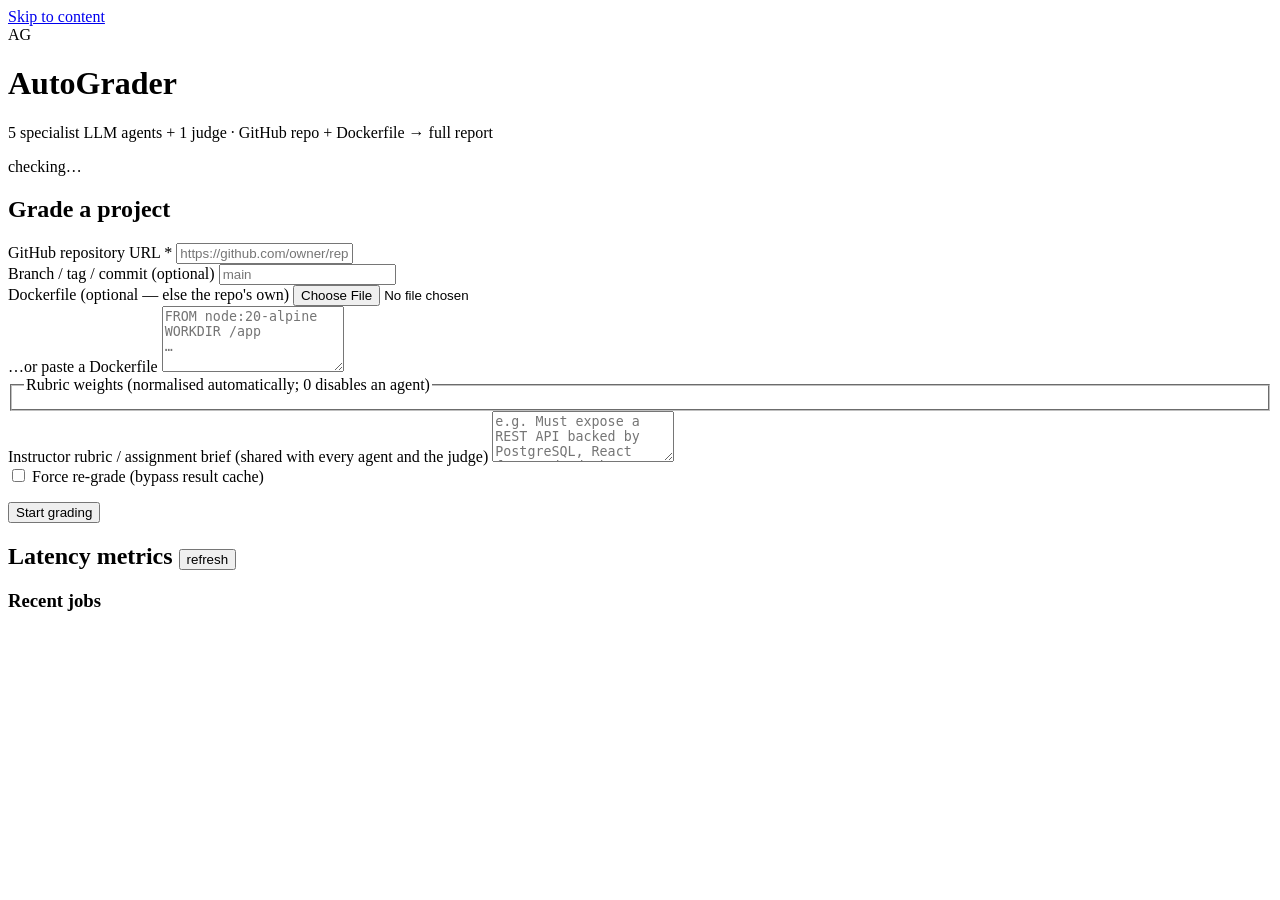
==== web/index.html @ 908005b5 "AutoGrader: multi-agent (5 specialists + judge) grader for full-stack GitHub projects FastAPI + SSE " ====
<!doctype html>
<html lang="en">
<head>
  <meta charset="utf-8" />
  <meta name="viewport" content="width=device-width, initial-scale=1" />
  <title>AutoGrader — multi-agent grading for full-stack projects</title>
  <link rel="stylesheet" href="/styles.css" />
</head>
<body>
  <a class="skip" href="#main">Skip to content</a>
  <header class="top">
    <div class="brand">
      <span class="logo" aria-hidden="true">AG</span>
      <div>
        <h1>AutoGrader</h1>
        <p class="tag">5 specialist LLM agents + 1 judge · GitHub repo + Dockerfile → full report</p>
      </div>
    </div>
    <div id="health" class="health" role="status" aria-live="polite">checking…</div>
  </header>

  <main id="main">
    <section class="panel" aria-labelledby="submit-h">
      <h2 id="submit-h">Grade a project</h2>
      <form id="grade-form" novalidate>
        <div class="row">
          <label for="repo_url">GitHub repository URL <span aria-hidden="true">*</span></label>
          <input id="repo_url" name="repo_url" type="url" required placeholder="https://github.com/owner/repo"
                 pattern="https://github\.com/[A-Za-z0-9-]+/[A-Za-z0-9._-]+/?" autocomplete="url" />
        </div>
        <div class="grid2">
          <div class="row">
            <label for="ref">Branch / tag / commit <span class="hint">(optional)</span></label>
            <input id="ref" name="ref" type="text" placeholder="main" />
          </div>
          <div class="row">
            <label for="dockerfile_file">Dockerfile <span class="hint">(optional — else the repo's own)</span></label>
            <input id="dockerfile_file" type="file" />
          </div>
        </div>
        <div class="row">
          <label for="dockerfile_text">…or paste a Dockerfile</label>
          <textarea id="dockerfile_text" rows="4" spellcheck="false" placeholder="FROM node:20-alpine&#10;WORKDIR /app&#10;…"></textarea>
        </div>

        <fieldset>
          <legend>Rubric weights <span class="hint">(normalised automatically; 0 disables an agent)</span></legend>
          <div class="weights" id="weights"></div>
        </fieldset>

        <div class="row">
          <label for="rubric_notes">Instructor rubric / assignment brief <span class="hint">(shared with every agent and the judge)</span></label>
          <textarea id="rubric_notes" rows="3" placeholder="e.g. Must expose a REST API backed by PostgreSQL, React frontend, docker-compose with nginx."></textarea>
        </div>
        <div class="grid2">
          <label class="check"><input id="force" type="checkbox" /> Force re-grade (bypass result cache)</label>
          <div class="row" id="token-row" hidden>
            <label for="token">API token</label>
            <input id="token" type="password" autocomplete="off" />
          </div>
        </div>
        <p id="form-error" class="error" role="alert"></p>
        <button id="submit" type="submit">Start grading</button>
      </form>
    </section>

    <section class="panel" id="live" aria-labelledby="live-h" hidden>
      <h2 id="live-h">Live pipeline <span id="job-id" class="mono"></span></h2>
      <p id="live-status" role="status" aria-live="polite"></p>
      <div class="dag" id="dag" aria-label="Pipeline stages"></div>
      <h3>Waterfall</h3>
      <div id="waterfall" class="waterfall" role="img" aria-label="Live stage timeline"></div>
    </section>

    <section class="panel" id="result" aria-labelledby="result-h" hidden>
      <h2 id="result-h">Result</h2>
      <div class="result-head">
        <div id="score" class="score" role="img"></div>
        <div>
          <p id="result-summary"></p>
          <p class="links">
            <a id="link-html" target="_blank" rel="noopener">Open HTML report</a> ·
            <a id="link-md">Download Markdown</a> ·
            <a id="link-json" target="_blank" rel="noopener">JSON</a>
          </p>
        </div>
      </div>
      <iframe id="report-frame" title="Full grading report"></iframe>
    </section>

    <section class="panel" aria-labelledby="metrics-h">
      <h2 id="metrics-h">Latency metrics <button id="refresh-metrics" class="ghost" type="button">refresh</button></h2>
      <div id="metrics"></div>
      <h3>Recent jobs</h3>
      <div id="jobs"></div>
    </section>
  </main>
  <script src="/app.js" type="module"></script>
</body>
</html>
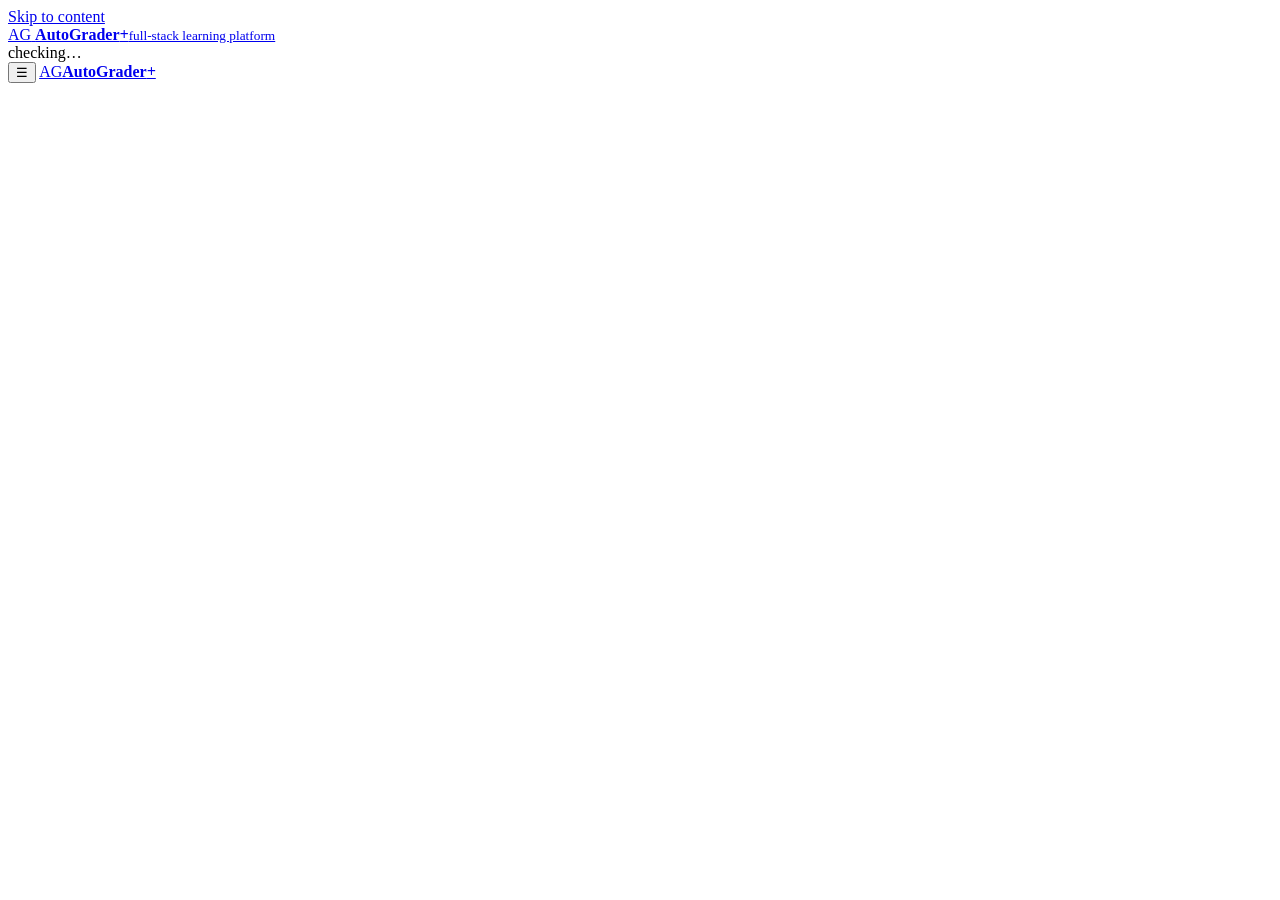
==== commit 70d6ce74: "AutoGrader+ v2: full-stack learning platform Turn the multi-agent grader into a learning platform fo" ====
--- a/web/index.html
+++ b/web/index.html
@@ -2,99 +2,41 @@
 <html lang="en">
 <head>
   <meta charset="utf-8" />
-  <meta name="viewport" content="width=device-width, initial-scale=1" />
-  <title>AutoGrader — multi-agent grading for full-stack projects</title>
+  <meta name="viewport" content="width=device-width, initial-scale=1, viewport-fit=cover" />
+  <title>AutoGrader+ · learn full-stack development</title>
+  <meta name="description" content="AutoGrader+: a full-stack learning platform. Multi-agent AI grading of GitHub projects, assignments, dashboards and hands-on labs for frontend, databases, networks, load balancers and containers." />
+  <meta name="theme-color" content="#0b1020" />
+  <link rel="manifest" href="/manifest.webmanifest" />
+  <link rel="icon" href="/icons/icon.svg" type="image/svg+xml" />
+  <link rel="apple-touch-icon" href="/icons/icon-192.png" />
   <link rel="stylesheet" href="/styles.css" />
 </head>
 <body>
-  <a class="skip" href="#main">Skip to content</a>
-  <header class="top">
-    <div class="brand">
-      <span class="logo" aria-hidden="true">AG</span>
-      <div>
-        <h1>AutoGrader</h1>
-        <p class="tag">5 specialist LLM agents + 1 judge · GitHub repo + Dockerfile → full report</p>
+  <a class="skip" href="#view">Skip to content</a>
+  <div id="app" class="app">
+    <aside class="sidebar" aria-label="Main navigation">
+      <a href="/" class="brand" aria-label="AutoGrader+ home">
+        <span class="logo" aria-hidden="true">AG</span>
+        <span class="brand-t"><b>AutoGrader<i>+</i></b><small>full-stack learning platform</small></span>
+      </a>
+      <nav id="sidebar-nav"></nav>
+      <div class="side-foot">
+        <div id="health" class="health" role="status" aria-live="polite">checking…</div>
       </div>
+    </aside>
+    <div class="scrim" aria-hidden="true"></div>
+    <div class="main-col">
+      <header class="topbar">
+        <button id="menu-btn" class="icon-btn" type="button" aria-label="Open menu" aria-expanded="false" aria-controls="sidebar-nav">☰</button>
+        <a href="/" class="brand compact" aria-label="AutoGrader+ home"><span class="logo sm" aria-hidden="true">AG</span><b>AutoGrader<i>+</i></b></a>
+        <div class="spacer"></div>
+        <div id="user-box" class="user-box"></div>
+      </header>
+      <main id="view" class="view" tabindex="-1"></main>
     </div>
-    <div id="health" class="health" role="status" aria-live="polite">checking…</div>
-  </header>
-
-  <main id="main">
-    <section class="panel" aria-labelledby="submit-h">
-      <h2 id="submit-h">Grade a project</h2>
-      <form id="grade-form" novalidate>
-        <div class="row">
-          <label for="repo_url">GitHub repository URL <span aria-hidden="true">*</span></label>
-          <input id="repo_url" name="repo_url" type="url" required placeholder="https://github.com/owner/repo"
-                 pattern="https://github\.com/[A-Za-z0-9-]+/[A-Za-z0-9._-]+/?" autocomplete="url" />
-        </div>
-        <div class="grid2">
-          <div class="row">
-            <label for="ref">Branch / tag / commit <span class="hint">(optional)</span></label>
-            <input id="ref" name="ref" type="text" placeholder="main" />
-          </div>
-          <div class="row">
-            <label for="dockerfile_file">Dockerfile <span class="hint">(optional — else the repo's own)</span></label>
-            <input id="dockerfile_file" type="file" />
-          </div>
-        </div>
-        <div class="row">
-          <label for="dockerfile_text">…or paste a Dockerfile</label>
-          <textarea id="dockerfile_text" rows="4" spellcheck="false" placeholder="FROM node:20-alpine&#10;WORKDIR /app&#10;…"></textarea>
-        </div>
-
-        <fieldset>
-          <legend>Rubric weights <span class="hint">(normalised automatically; 0 disables an agent)</span></legend>
-          <div class="weights" id="weights"></div>
-        </fieldset>
-
-        <div class="row">
-          <label for="rubric_notes">Instructor rubric / assignment brief <span class="hint">(shared with every agent and the judge)</span></label>
-          <textarea id="rubric_notes" rows="3" placeholder="e.g. Must expose a REST API backed by PostgreSQL, React frontend, docker-compose with nginx."></textarea>
-        </div>
-        <div class="grid2">
-          <label class="check"><input id="force" type="checkbox" /> Force re-grade (bypass result cache)</label>
-          <div class="row" id="token-row" hidden>
-            <label for="token">API token</label>
-            <input id="token" type="password" autocomplete="off" />
-          </div>
-        </div>
-        <p id="form-error" class="error" role="alert"></p>
-        <button id="submit" type="submit">Start grading</button>
-      </form>
-    </section>
-
-    <section class="panel" id="live" aria-labelledby="live-h" hidden>
-      <h2 id="live-h">Live pipeline <span id="job-id" class="mono"></span></h2>
-      <p id="live-status" role="status" aria-live="polite"></p>
-      <div class="dag" id="dag" aria-label="Pipeline stages"></div>
-      <h3>Waterfall</h3>
-      <div id="waterfall" class="waterfall" role="img" aria-label="Live stage timeline"></div>
-    </section>
-
-    <section class="panel" id="result" aria-labelledby="result-h" hidden>
-      <h2 id="result-h">Result</h2>
-      <div class="result-head">
-        <div id="score" class="score" role="img"></div>
-        <div>
-          <p id="result-summary"></p>
-          <p class="links">
-            <a id="link-html" target="_blank" rel="noopener">Open HTML report</a> ·
-            <a id="link-md">Download Markdown</a> ·
-            <a id="link-json" target="_blank" rel="noopener">JSON</a>
-          </p>
-        </div>
-      </div>
-      <iframe id="report-frame" title="Full grading report"></iframe>
-    </section>
-
-    <section class="panel" aria-labelledby="metrics-h">
-      <h2 id="metrics-h">Latency metrics <button id="refresh-metrics" class="ghost" type="button">refresh</button></h2>
-      <div id="metrics"></div>
-      <h3>Recent jobs</h3>
-      <div id="jobs"></div>
-    </section>
-  </main>
+    <nav id="mobile-nav" class="mobile-nav" aria-label="Quick navigation"></nav>
+  </div>
+  <div id="toasts" class="toasts" aria-live="polite"></div>
   <script src="/app.js" type="module"></script>
 </body>
 </html>
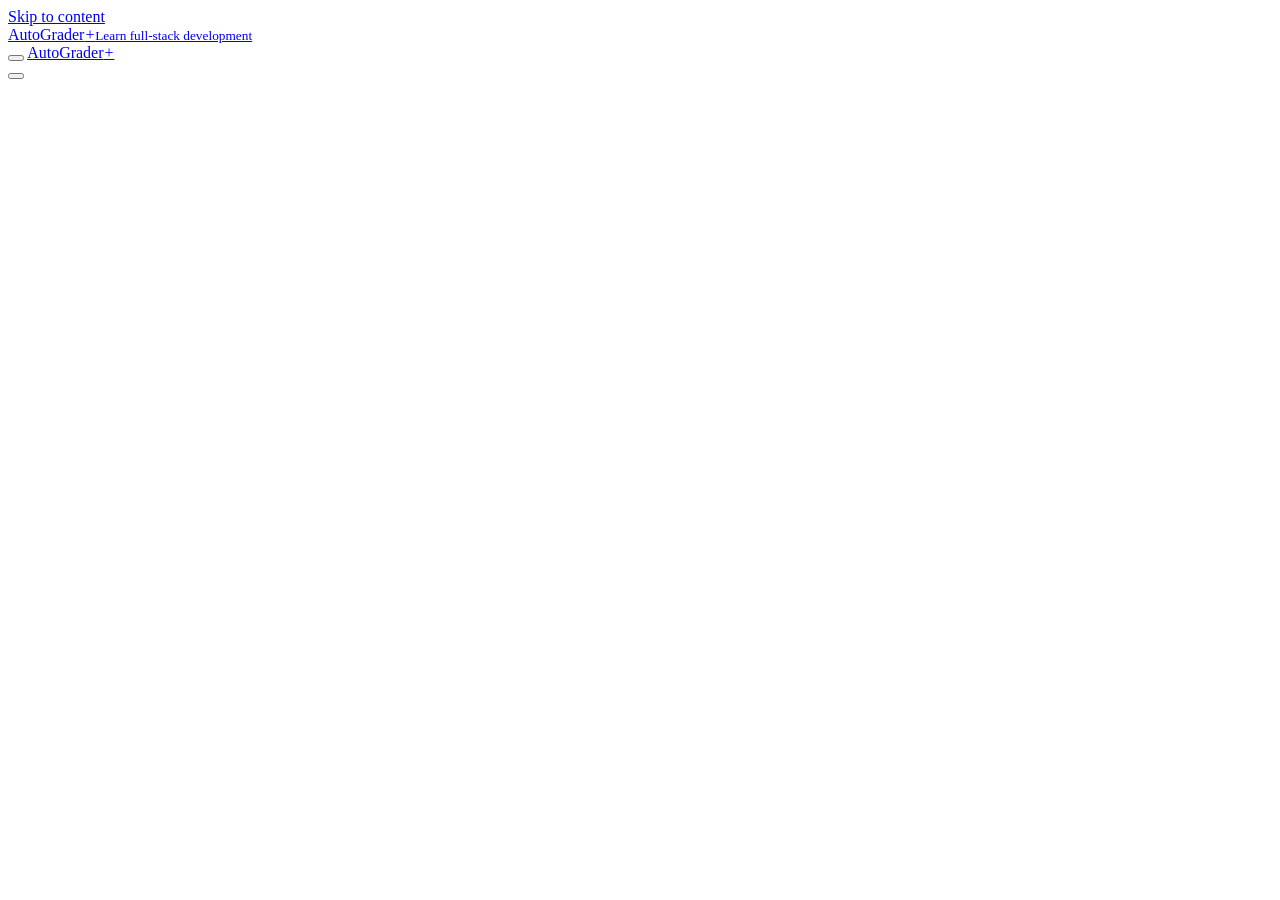
==== commit 30359d65: "Student-friendly UI redesign Clean light theme with dark mode, plain-language feedback page (score t" ====
--- a/web/index.html
+++ b/web/index.html
@@ -4,33 +4,33 @@
   <meta charset="utf-8" />
   <meta name="viewport" content="width=device-width, initial-scale=1, viewport-fit=cover" />
   <title>AutoGrader+ · learn full-stack development</title>
-  <meta name="description" content="AutoGrader+: a full-stack learning platform. Multi-agent AI grading of GitHub projects, assignments, dashboards and hands-on labs for frontend, databases, networks, load balancers and containers." />
-  <meta name="theme-color" content="#0b1020" />
+  <meta name="description" content="AutoGrader+: submit your GitHub project and get clear, friendly feedback in about a minute, then practise frontend, databases, networks and Docker in hands-on labs." />
+  <meta name="theme-color" content="#059669" />
   <link rel="manifest" href="/manifest.webmanifest" />
   <link rel="icon" href="/icons/icon.svg" type="image/svg+xml" />
   <link rel="apple-touch-icon" href="/icons/icon-192.png" />
   <link rel="stylesheet" href="/styles.css" />
+  <script src="/theme.js"></script>
 </head>
-<body>
+<body class="guest">
   <a class="skip" href="#view">Skip to content</a>
   <div id="app" class="app">
     <aside class="sidebar" aria-label="Main navigation">
       <a href="/" class="brand" aria-label="AutoGrader+ home">
-        <span class="logo" aria-hidden="true">AG</span>
-        <span class="brand-t"><b>AutoGrader<i>+</i></b><small>full-stack learning platform</small></span>
+        <span class="logo" id="logo-side"></span>
+        <span class="brand-t"><span>AutoGrader<i>+</i></span><small>Learn full-stack development</small></span>
       </a>
       <nav id="sidebar-nav"></nav>
-      <div class="side-foot">
-        <div id="health" class="health" role="status" aria-live="polite">checking…</div>
-      </div>
+      <div class="side-foot" id="side-foot"></div>
     </aside>
     <div class="scrim" aria-hidden="true"></div>
     <div class="main-col">
       <header class="topbar">
-        <button id="menu-btn" class="icon-btn" type="button" aria-label="Open menu" aria-expanded="false" aria-controls="sidebar-nav">☰</button>
-        <a href="/" class="brand compact" aria-label="AutoGrader+ home"><span class="logo sm" aria-hidden="true">AG</span><b>AutoGrader<i>+</i></b></a>
+        <button id="menu-btn" class="icon-btn" type="button" aria-label="Open menu" aria-expanded="false" aria-controls="sidebar-nav"></button>
+        <a href="/" class="brand compact" aria-label="AutoGrader+ home"><span class="logo" id="logo-top"></span><span>AutoGrader<i>+</i></span></a>
         <div class="spacer"></div>
-        <div id="user-box" class="user-box"></div>
+        <nav class="top-links" id="top-links" aria-label="Site"></nav>
+        <button id="theme-btn" class="icon-btn" type="button" aria-label="Switch to dark mode" title="Light / dark mode"></button>
       </header>
       <main id="view" class="view" tabindex="-1"></main>
     </div>
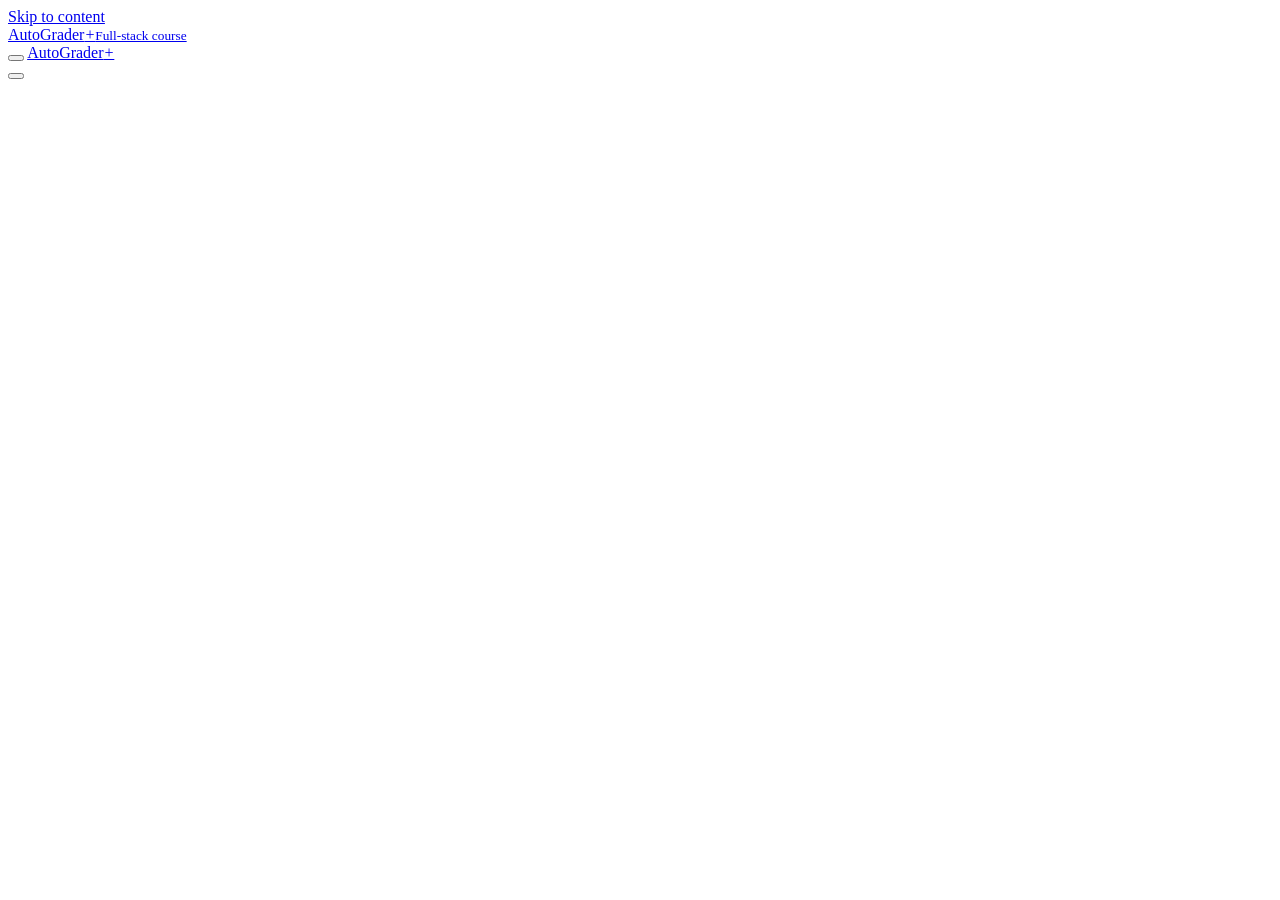
==== commit c4eb7755: "Role-based UI redesign: separate student and instructor experiences Students and instructors now get" ====
--- a/web/index.html
+++ b/web/index.html
@@ -3,12 +3,13 @@
 <head>
   <meta charset="utf-8" />
   <meta name="viewport" content="width=device-width, initial-scale=1, viewport-fit=cover" />
-  <title>AutoGrader+ · learn full-stack development</title>
-  <meta name="description" content="AutoGrader+: submit your GitHub project and get clear, friendly feedback in about a minute, then practise frontend, databases, networks and Docker in hands-on labs." />
-  <meta name="theme-color" content="#059669" />
+  <title>AutoGrader+: your repo, marked like a code review</title>
+  <meta name="description" content="AutoGrader+: submit your GitHub project and get a score, the exact files to fix and what to learn next in about a minute. Instructors see who needs help at a glance." />
+  <meta name="theme-color" content="#141c2e" />
   <link rel="manifest" href="/manifest.webmanifest" />
   <link rel="icon" href="/icons/icon.svg" type="image/svg+xml" />
   <link rel="apple-touch-icon" href="/icons/icon-192.png" />
+  <link rel="preload" href="/fonts/mona-sans-latin.woff2" as="font" type="font/woff2" crossorigin />
   <link rel="stylesheet" href="/styles.css" />
   <script src="/theme.js"></script>
 </head>
@@ -18,7 +19,7 @@
     <aside class="sidebar" aria-label="Main navigation">
       <a href="/" class="brand" aria-label="AutoGrader+ home">
         <span class="logo" id="logo-side"></span>
-        <span class="brand-t"><span>AutoGrader<i>+</i></span><small>Learn full-stack development</small></span>
+        <span class="brand-t"><span>AutoGrader<i>+</i></span><small id="brand-sub">Full-stack course</small></span>
       </a>
       <nav id="sidebar-nav"></nav>
       <div class="side-foot" id="side-foot"></div>
@@ -28,8 +29,10 @@
       <header class="topbar">
         <button id="menu-btn" class="icon-btn" type="button" aria-label="Open menu" aria-expanded="false" aria-controls="sidebar-nav"></button>
         <a href="/" class="brand compact" aria-label="AutoGrader+ home"><span class="logo" id="logo-top"></span><span>AutoGrader<i>+</i></span></a>
+        <nav class="role-tabs" id="role-tabs" aria-label="Instructor sections"></nav>
         <div class="spacer"></div>
         <nav class="top-links" id="top-links" aria-label="Site"></nav>
+        <div class="top-user" id="top-user"></div>
         <button id="theme-btn" class="icon-btn" type="button" aria-label="Switch to dark mode" title="Light / dark mode"></button>
       </header>
       <main id="view" class="view" tabindex="-1"></main>
